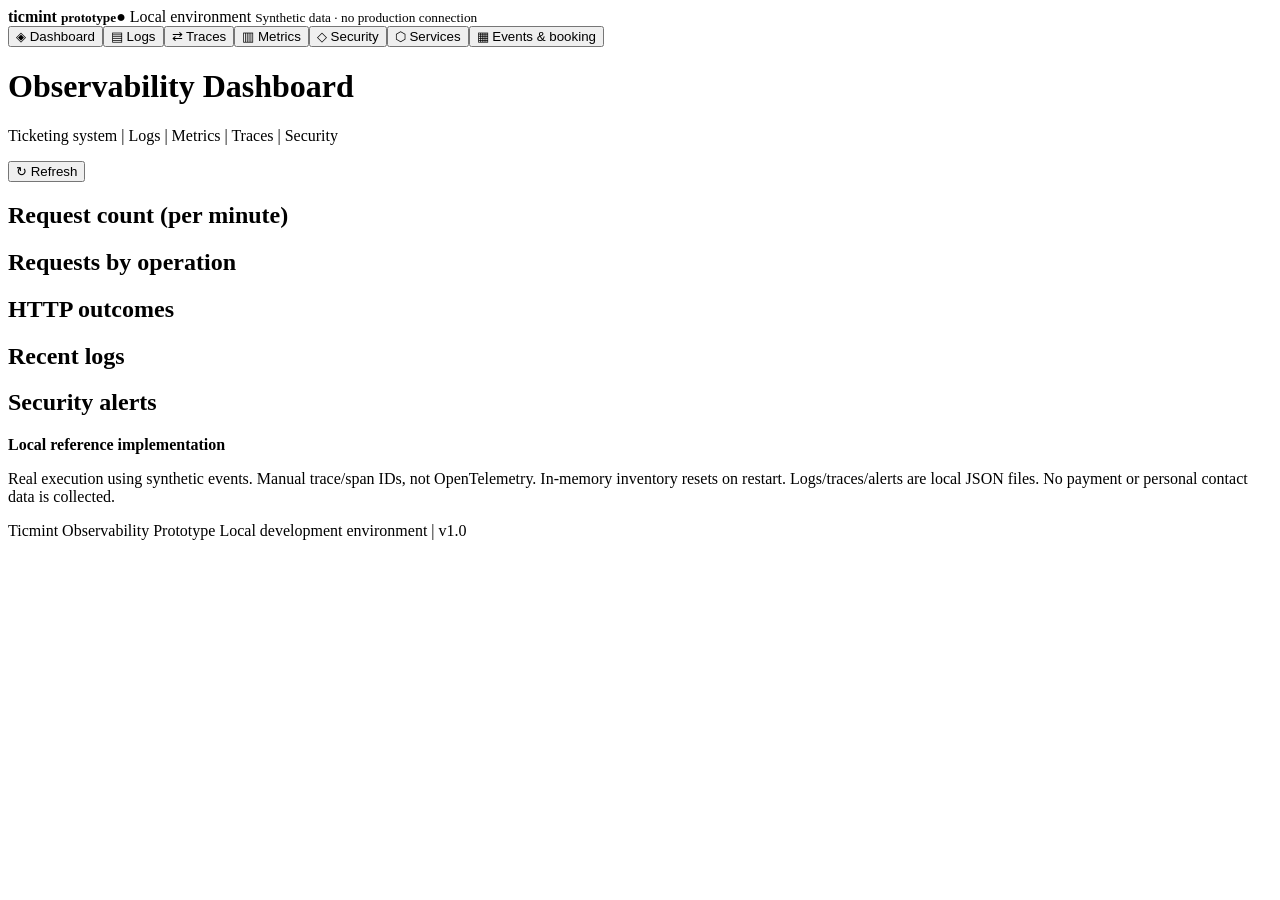
==== templates/index.html @ 6c12b297 "Add templates/index.html" ====
<!doctype html><html lang="en"><head><meta charset="utf-8"><meta name="viewport" content="width=device-width,initial-scale=1"><title>Ticmint secure ticketing observability</title><link rel="stylesheet" href="/static/style.css"><script src="/static/app.js" defer></script></head><body><header><strong class="brand">ticmint <small>prototype</small></strong><span class="environment">● Local environment <small>Synthetic data · no production connection</small></span></header><div class="shell"><nav id="nav"><button data-view="dashboard" class="active">◈ Dashboard</button><button data-view="logs">▤ Logs</button><button data-view="traces">⇄ Traces</button><button data-view="metrics">▥ Metrics</button><button data-view="security">◇ Security</button><button data-view="services">⬡ Services</button><button data-view="events">▦ Events & booking</button></nav><main><div class="heading"><div><h1 id="title">Observability Dashboard</h1><p id="subtitle">Ticketing system | Logs | Metrics | Traces | Security</p></div><button id="refresh">↻ Refresh</button></div><div id="dashboard" class="view"><div class="metrics" id="metrics"></div><div class="charts"><section><h2>Request count (per minute)</h2><div id="request-chart"></div></section><section><h2>Requests by operation</h2><div id="service-chart"></div></section><section><h2>HTTP outcomes</h2><div id="status-chart"></div></section></div><div class="columns"><section><h2>Recent logs</h2><div id="recent-logs"></div></section><section><h2>Security alerts</h2><div id="alerts"></div></section></div></div><div id="logs" class="view" hidden><section><h2>Application logs</h2><label for="log-filter">Search messages, level or trace ID</label><input id="log-filter" placeholder="Search logs"><pre id="all-logs"></pre></section></div><div id="traces" class="view" hidden><section><h2>Trace Explorer</h2><label for="trace-filter">Search trace ID or operation</label><input id="trace-filter" placeholder="Search traces"><div id="trace-list"></div><div id="details"></div></section></div><div id="security" class="view" hidden><section><h2>Security Alerts</h2><div id="security-alerts"></div><p class="muted">Detection: 3 booking failures from the same pseudonymous user/source pair within 60 seconds. Not proof of an attack. One alert per source per minute.</p><h2>Incident investigation</h2><ol><li>Open the alert's trace.</li><li>Inspect the failed span and correlated logs.</li><li>Check the source pattern and whether failures are legitimate.</li><li>Record findings; use human review before blocking anything.</li></ol></section></div><div id="services" class="view" hidden><section><h2>Logical components</h2><p>Ticketing service: request lifecycle and booking confirmation.<br>Inventory service: seat lookup and atomic reservation.<br>Security monitor: repeated-failure detection.</p><p>These are logical components within one Python process, not distributed microservices. No payment module, auth service or cloud exporter is connected.</p></section></div><div id="events" class="view" hidden><div class="columns"><section><h2>Customer booking</h2><label for="event">Choose an event</label><select id="event"></select><h3>Available seats</h3><div id="seats" class="seats"></div><p id="selected">Choose a seat to continue.</p><button id="book" disabled>Confirm booking</button><p id="result" role="status"></p></section><section><h2>Security demonstration</h2><p>Send 3 real requests for an invalid synthetic event. This records booking failures and triggers the security rule.</p><button id="simulate">Send 3 invalid bookings</button><p>No traffic is sent outside this local application.</p></section></div></div><section class="scope"><strong>Local reference implementation</strong><p>Real execution using synthetic events. Manual trace/span IDs, not OpenTelemetry. In-memory inventory resets on restart. Logs/traces/alerts are local JSON files. No payment or personal contact data is collected.</p></section><footer>Ticmint Observability Prototype <span>Local development environment | v1.0</span></footer></main></div></body></html>
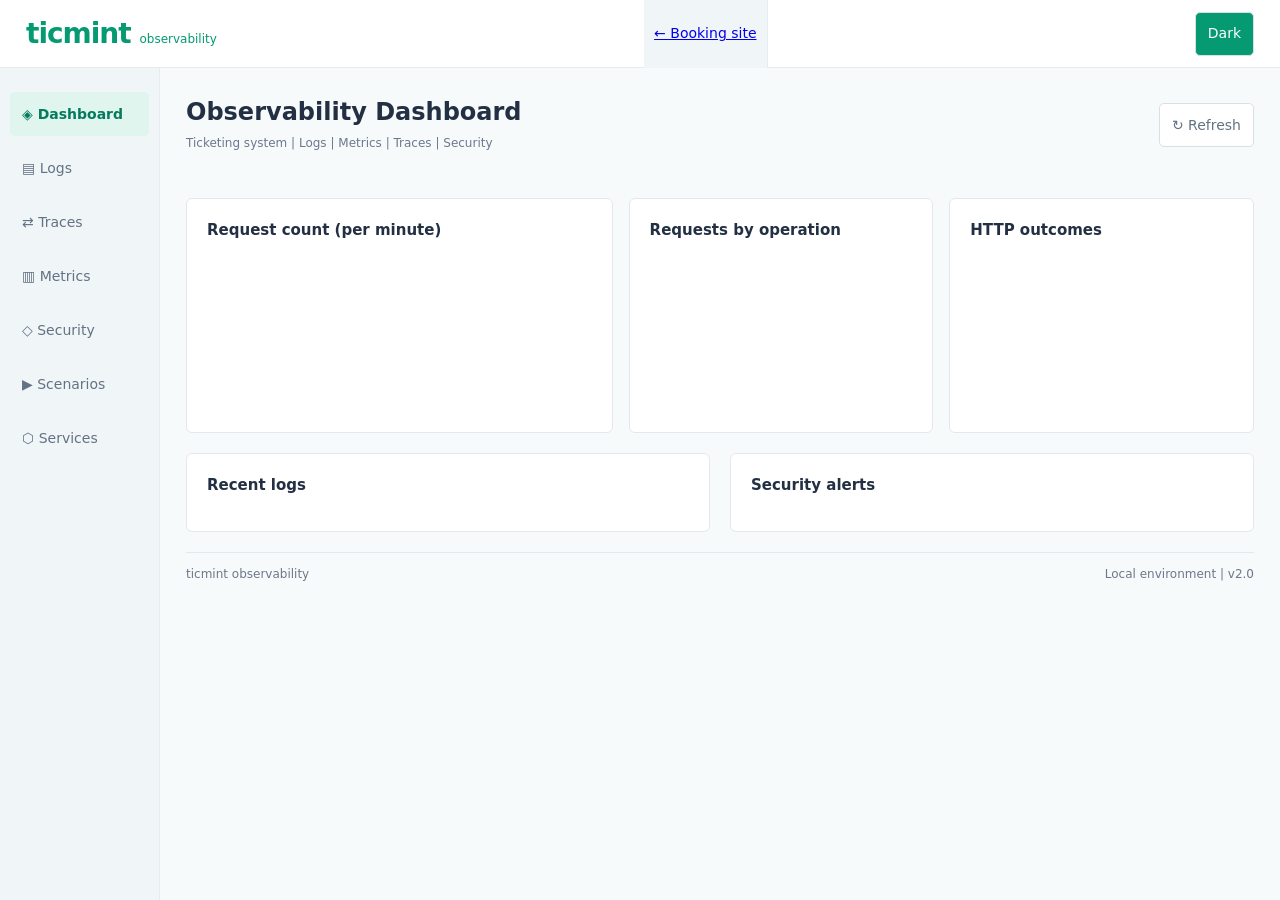
==== commit 7468c3b1: "v2: dashboard header, scenarios view, theme toggle" ====
--- a/templates/index.html
+++ b/templates/index.html
@@ -1 +1,9 @@
-<!doctype html><html lang="en"><head><meta charset="utf-8"><meta name="viewport" content="width=device-width,initial-scale=1"><title>Ticmint secure ticketing observability</title><link rel="stylesheet" href="/static/style.css"><script src="/static/app.js" defer></script></head><body><header><strong class="brand">ticmint <small>prototype</small></strong><span class="environment">● Local environment <small>Synthetic data · no production connection</small></span></header><div class="shell"><nav id="nav"><button data-view="dashboard" class="active">◈ Dashboard</button><button data-view="logs">▤ Logs</button><button data-view="traces">⇄ Traces</button><button data-view="metrics">▥ Metrics</button><button data-view="security">◇ Security</button><button data-view="services">⬡ Services</button><button data-view="events">▦ Events & booking</button></nav><main><div class="heading"><div><h1 id="title">Observability Dashboard</h1><p id="subtitle">Ticketing system | Logs | Metrics | Traces | Security</p></div><button id="refresh">↻ Refresh</button></div><div id="dashboard" class="view"><div class="metrics" id="metrics"></div><div class="charts"><section><h2>Request count (per minute)</h2><div id="request-chart"></div></section><section><h2>Requests by operation</h2><div id="service-chart"></div></section><section><h2>HTTP outcomes</h2><div id="status-chart"></div></section></div><div class="columns"><section><h2>Recent logs</h2><div id="recent-logs"></div></section><section><h2>Security alerts</h2><div id="alerts"></div></section></div></div><div id="logs" class="view" hidden><section><h2>Application logs</h2><label for="log-filter">Search messages, level or trace ID</label><input id="log-filter" placeholder="Search logs"><pre id="all-logs"></pre></section></div><div id="traces" class="view" hidden><section><h2>Trace Explorer</h2><label for="trace-filter">Search trace ID or operation</label><input id="trace-filter" placeholder="Search traces"><div id="trace-list"></div><div id="details"></div></section></div><div id="security" class="view" hidden><section><h2>Security Alerts</h2><div id="security-alerts"></div><p class="muted">Detection: 3 booking failures from the same pseudonymous user/source pair within 60 seconds. Not proof of an attack. One alert per source per minute.</p><h2>Incident investigation</h2><ol><li>Open the alert's trace.</li><li>Inspect the failed span and correlated logs.</li><li>Check the source pattern and whether failures are legitimate.</li><li>Record findings; use human review before blocking anything.</li></ol></section></div><div id="services" class="view" hidden><section><h2>Logical components</h2><p>Ticketing service: request lifecycle and booking confirmation.<br>Inventory service: seat lookup and atomic reservation.<br>Security monitor: repeated-failure detection.</p><p>These are logical components within one Python process, not distributed microservices. No payment module, auth service or cloud exporter is connected.</p></section></div><div id="events" class="view" hidden><div class="columns"><section><h2>Customer booking</h2><label for="event">Choose an event</label><select id="event"></select><h3>Available seats</h3><div id="seats" class="seats"></div><p id="selected">Choose a seat to continue.</p><button id="book" disabled>Confirm booking</button><p id="result" role="status"></p></section><section><h2>Security demonstration</h2><p>Send 3 real requests for an invalid synthetic event. This records booking failures and triggers the security rule.</p><button id="simulate">Send 3 invalid bookings</button><p>No traffic is sent outside this local application.</p></section></div></div><section class="scope"><strong>Local reference implementation</strong><p>Real execution using synthetic events. Manual trace/span IDs, not OpenTelemetry. In-memory inventory resets on restart. Logs/traces/alerts are local JSON files. No payment or personal contact data is collected.</p></section><footer>Ticmint Observability Prototype <span>Local development environment | v1.0</span></footer></main></div></body></html>
+<!doctype html><html lang="en" data-theme="light"><head><meta charset="utf-8"><meta name="viewport" content="width=device-width,initial-scale=1"><title>ticmint observability</title><link rel="stylesheet" href="/static/style.css"><script src="/static/theme.js" defer></script><script src="/static/app.js" defer></script></head><body>
+<header class="site-header"><strong class="brand">ticmint <small>observability</small></strong><nav class="site-nav"><a href="/">&larr; Booking site</a></nav><button id="theme-toggle" class="theme-toggle" type="button">Dark</button></header>
+<div class="shell"><nav id="nav"><button data-view="dashboard" class="active">◈ Dashboard</button><button data-view="logs">▤ Logs</button><button data-view="traces">⇄ Traces</button><button data-view="metrics">▥ Metrics</button><button data-view="security">◇ Security</button><button data-view="scenarios">▶ Scenarios</button><button data-view="services">⬡ Services</button></nav><main><div class="heading"><div><h1 id="title">Observability Dashboard</h1><p id="subtitle">Ticketing system | Logs | Metrics | Traces | Security</p></div><button id="refresh">↻ Refresh</button></div><div id="dashboard" class="view"><div class="metrics" id="metrics"></div><div class="charts"><section><h2>Request count (per minute)</h2><div id="request-chart"></div></section><section><h2>Requests by operation</h2><div id="service-chart"></div></section><section><h2>HTTP outcomes</h2><div id="status-chart"></div></section></div><div class="columns"><section><h2>Recent logs</h2><div id="recent-logs"></div></section><section><h2>Security alerts</h2><div id="alerts"></div></section></div></div><div id="logs" class="view" hidden><section><h2>Application logs</h2><label for="log-filter">Search messages, level or trace ID</label><input id="log-filter" placeholder="Search logs"><pre id="all-logs"></pre></section></div><div id="traces" class="view" hidden><section><h2>Trace Explorer</h2><label for="trace-filter">Search trace ID or operation</label><input id="trace-filter" placeholder="Search traces"><div id="trace-list"></div><div id="details"></div></section></div><div id="security" class="view" hidden><section><h2>Security Alerts</h2><div id="security-alerts"></div><p class="muted">Detection rules: 3 booking failures from the same pseudonymous source within 60 seconds (HIGH); 8 or more booking attempts within 10 seconds from one source (MEDIUM, bot-like burst). Neither is proof of an attack. Alerts deduplicate per source per minute.</p><h2>Active HTTP protections</h2><div id="protections"></div><h2>Incident investigation</h2><ol><li>Open the alert's trace.</li><li>Inspect the failed span and correlated logs.</li><li>Check the source pattern and whether failures are legitimate.</li><li>Record findings; use human review before blocking anything.</li></ol></section></div><div id="scenarios" class="view" hidden><section><h2>Traffic and attack scenarios</h2><p class="muted">Every button sends real HTTP requests to this local server. The booking site and this dashboard share the same backend, so every run appears live in the charts, logs, traces and alerts.</p><div class="scenario-grid">
+<div class="scenario"><h3>Customer browsing</h3><p>Loads events and two seat maps, like a visitor comparing shows.</p><button data-scenario="browse" type="button">Run</button></div>
+<div class="scenario"><h3>Booking rush</h3><p>Eight buyers race for the same seat at once. Exactly one wins; the rest get SEAT_UNAVAILABLE. A rush can also trip the failure alert - that is expected.</p><button data-scenario="rush" type="button">Run</button></div>
+<div class="scenario"><h3>Repeated booking failures</h3><p>Three bookings for an event that does not exist, raising the HIGH repeated-failure alert.</p><button data-scenario="failures" type="button">Run</button></div>
+<div class="scenario"><h3>Bot burst</h3><p>Twelve rapid-fire booking attempts in one burst, raising the MEDIUM request-burst rule used to flag scalper-style automation.</p><button data-scenario="burst" type="button">Run</button></div>
+<div class="scenario"><h3>Malformed input</h3><p>Broken JSON payloads a fuzzer or script might send. The server rejects each with INVALID_INPUT before any booking logic runs.</p><button data-scenario="malformed" type="button">Run</button></div>
+</div><p id="scenario-result" role="status"></p></section></div><div id="services" class="view" hidden><section><h2>Logical components</h2><p>Booking site: customer-facing event and seat booking pages.<br>Ticketing service: request lifecycle and booking confirmation.<br>Inventory service: seat lookup and atomic reservation.<br>Security monitor: repeated-failure and request-burst detection.<br>Observability dashboard: this page, fed live by the same backend.</p><p>These are logical components within one Python process, not distributed microservices. No payment module, auth service or cloud exporter is connected.</p></section></div><footer class="dash-footer">ticmint observability <span>Local environment | v2.0</span></footer></main></div></body></html>
--- a/static/style.css
+++ b/static/style.css
@@ -0,0 +1 @@
+:root{color-scheme:light;--ink:#233044;--teal:#059a71;--red:#d73b47}*{box-sizing:border-box}body{margin:0;background:#f7fafb;color:var(--ink);font:14px/1.5 system-ui,sans-serif}header{height:68px;background:white;border-bottom:1px solid #e5ecef;display:flex;justify-content:space-between;align-items:center;padding:0 26px}.brand{color:var(--teal);font-size:28px;letter-spacing:-1px}.brand small{font-size:12px;letter-spacing:0;font-weight:400}.environment{color:var(--teal);font-size:12px;text-align:right}.environment small{display:block;color:#6d7889}.shell{display:grid;grid-template-columns:160px 1fr;max-width:1500px;margin:auto;min-height:calc(100vh - 68px)}nav{padding:24px 10px;background:#f0f6f7;border-right:1px solid #e5ecef}nav button{display:block;width:100%;text-align:left;background:transparent;color:#647285;border:0;margin-bottom:10px}nav button.active{background:#dff5ed;color:#057a5d;font-weight:700}main{padding:26px;min-width:0}.heading{display:flex;justify-content:space-between;align-items:center;gap:14px;margin-bottom:22px}h1{font-size:24px;margin:0}h2{font-size:15px;margin:0 0 14px}h3{font-size:14px}p{margin:8px 0 14px}#subtitle{color:#6b788d;font-size:12px;margin:4px 0}.metrics{display:grid;grid-template-columns:repeat(4,1fr);gap:14px;margin-bottom:20px}.metric{background:#edfaf4;border:1px solid #ddefe6;border-radius:6px;padding:18px}.metric strong{font-size:28px;display:block;color:#177b62}.metric.bad{background:#fff1f2;border-color:#f8dce0}.metric.bad strong{color:var(--red)}section{background:white;padding:20px;border:1px solid #e2e9ec;border-radius:6px;margin-bottom:20px}.columns{display:grid;grid-template-columns:1fr 1fr;gap:20px}.charts{display:grid;grid-template-columns:1.4fr 1fr 1fr;gap:16px}.charts section{min-height:235px}button,select,input{font:inherit;min-height:44px;border-radius:5px;border:1px solid #d7e1e5;padding:8px 12px}button{cursor:pointer;background:var(--teal);color:white}button:disabled{opacity:.45;cursor:default}#refresh{background:white;color:#647285}select,input{width:100%;background:white;color:var(--ink)}label{display:block;margin-bottom:8px}.seats{display:grid;grid-template-columns:repeat(6,1fr);gap:8px}.seat{padding:8px;background:#edfaf4;color:#087457;font-weight:600}.seat.chosen{background:var(--teal);color:white}.seat:disabled{background:#eee;color:#666}.muted,footer,.scope{color:#6d7889;font-size:12px}.error{color:var(--red)}.alert{border-left:3px solid var(--red);padding:12px;background:#fff4f4;margin:10px 0}.trace{display:flex;width:100%;justify-content:space-between;text-align:left;background:#f7fafb;color:var(--ink);margin:8px 0;gap:12px;flex-wrap:wrap}.trace.error{color:var(--red)}code{overflow-wrap:anywhere;font-size:12px}pre{white-space:pre-wrap;overflow-wrap:anywhere;background:#f7fafb;padding:14px;font-size:12px}.span{border-left:3px solid var(--teal);padding:10px;margin:8px 0}.span .bar{height:10px;background:#66cfa4;min-width:3px;margin:8px 0}footer{display:flex;justify-content:space-between;border-top:1px solid #e2e9ec;padding:12px 0}.log-row{display:grid;grid-template-columns:62px 48px 1fr;gap:8px;font-size:11px;border-bottom:1px solid #edf0f3;padding:9px 0}.badge{background:#ddf5e9;color:#087457;padding:2px 5px;border-radius:3px}.badge.warn{background:#fff0cf;color:#a76c00}.bar-row{margin:14px 0;font-size:11px}.bar-track{background:#eef4f5;height:19px;margin:5px 0}.bar-fill{background:#33bc8d;height:19px;min-width:1px}.donut{width:115px;height:115px;border-radius:50%;margin:15px auto;display:grid;place-items:center}.donut div{background:white;border-radius:50%;width:78px;height:78px;display:grid;place-items:center;font-weight:700}svg{width:100%;height:160px}.chart-note{font-size:11px;color:#6d7889}[hidden]{display:none!important}@media(max-width:850px){.charts{grid-template-columns:1fr}.columns{grid-template-columns:1fr;gap:0}.shell{grid-template-columns:125px 1fr}main{padding:16px}.metrics{grid-template-columns:1fr 1fr}}@media(max-width:560px){header{padding:12px;height:auto;gap:12px}.brand{font-size:22px}.environment small{max-width:140px}.shell{display:block}nav{display:flex;flex-wrap:wrap;padding:8px;gap:5px;border-right:0;border-bottom:1px solid #e5ecef}nav button{width:auto;font-size:12px;margin:0;padding:6px 9px}.heading{align-items:flex-start}h1{font-size:21px}.metric{padding:12px}.metric strong{font-size:23px}.seats{grid-template-columns:repeat(4,1fr)}section{padding:16px}footer{display:block}footer span{display:block}}
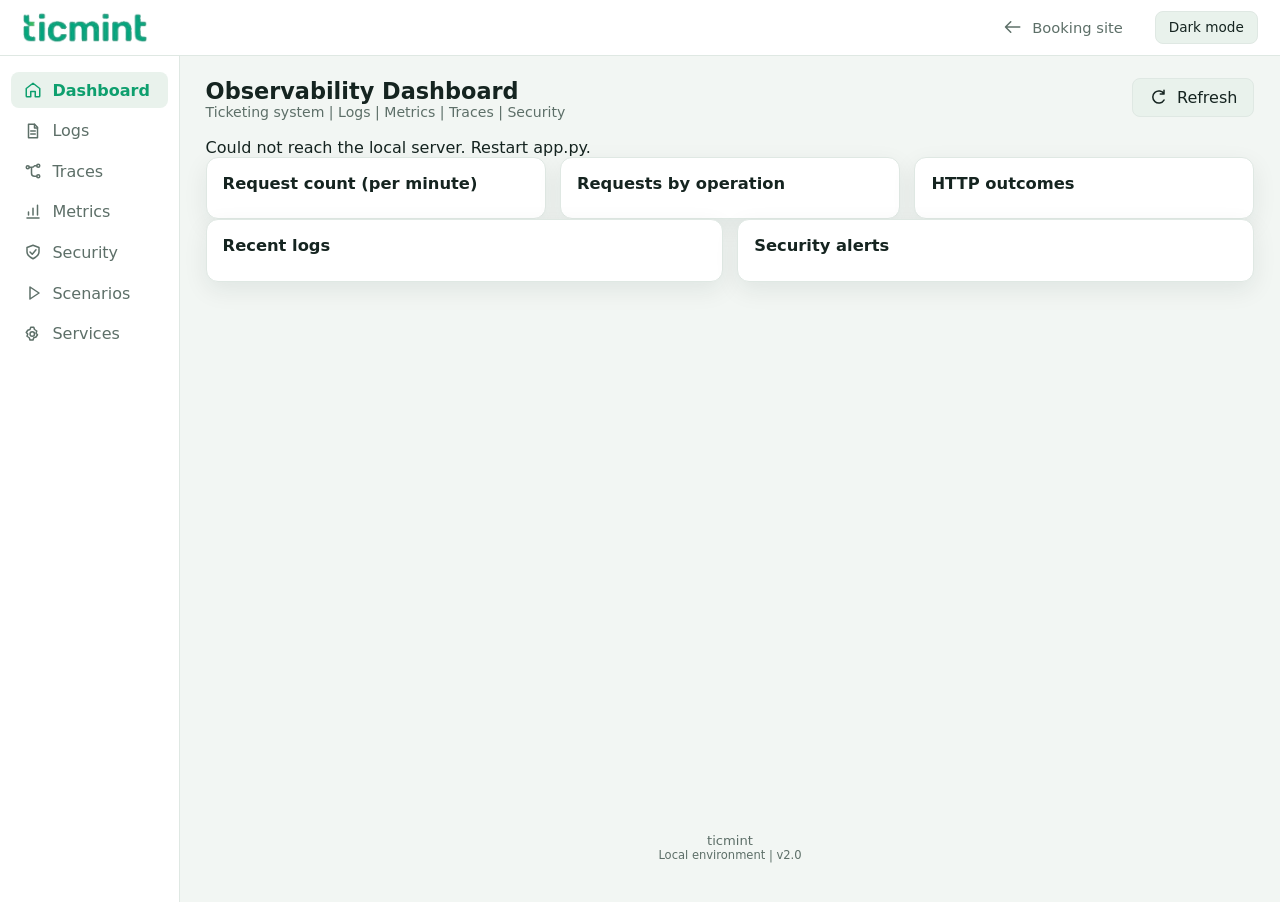
==== commit f4bba282: "Use supplied Ticmint logo and report-style SVG UI icons" ====
--- a/templates/index.html
+++ b/templates/index.html
@@ -1,9 +1,9 @@
-<!doctype html><html lang="en" data-theme="light"><head><meta charset="utf-8"><meta name="viewport" content="width=device-width,initial-scale=1"><title>ticmint observability</title><link rel="stylesheet" href="/static/style.css"><script src="/static/theme.js" defer></script><script src="/static/app.js" defer></script></head><body>
-<header class="site-header"><strong class="brand">ticmint <small>observability</small></strong><nav class="site-nav"><a href="/">&larr; Booking site</a></nav><button id="theme-toggle" class="theme-toggle" type="button">Dark</button></header>
-<div class="shell"><nav id="nav"><button data-view="dashboard" class="active">◈ Dashboard</button><button data-view="logs">▤ Logs</button><button data-view="traces">⇄ Traces</button><button data-view="metrics">▥ Metrics</button><button data-view="security">◇ Security</button><button data-view="scenarios">▶ Scenarios</button><button data-view="services">⬡ Services</button></nav><main><div class="heading"><div><h1 id="title">Observability Dashboard</h1><p id="subtitle">Ticketing system | Logs | Metrics | Traces | Security</p></div><button id="refresh">↻ Refresh</button></div><div id="dashboard" class="view"><div class="metrics" id="metrics"></div><div class="charts"><section><h2>Request count (per minute)</h2><div id="request-chart"></div></section><section><h2>Requests by operation</h2><div id="service-chart"></div></section><section><h2>HTTP outcomes</h2><div id="status-chart"></div></section></div><div class="columns"><section><h2>Recent logs</h2><div id="recent-logs"></div></section><section><h2>Security alerts</h2><div id="alerts"></div></section></div></div><div id="logs" class="view" hidden><section><h2>Application logs</h2><label for="log-filter">Search messages, level or trace ID</label><input id="log-filter" placeholder="Search logs"><pre id="all-logs"></pre></section></div><div id="traces" class="view" hidden><section><h2>Trace Explorer</h2><label for="trace-filter">Search trace ID or operation</label><input id="trace-filter" placeholder="Search traces"><div id="trace-list"></div><div id="details"></div></section></div><div id="security" class="view" hidden><section><h2>Security Alerts</h2><div id="security-alerts"></div><p class="muted">Detection rules: 3 booking failures from the same pseudonymous source within 60 seconds (HIGH); 8 or more booking attempts within 10 seconds from one source (MEDIUM, bot-like burst). Neither is proof of an attack. Alerts deduplicate per source per minute.</p><h2>Active HTTP protections</h2><div id="protections"></div><h2>Incident investigation</h2><ol><li>Open the alert's trace.</li><li>Inspect the failed span and correlated logs.</li><li>Check the source pattern and whether failures are legitimate.</li><li>Record findings; use human review before blocking anything.</li></ol></section></div><div id="scenarios" class="view" hidden><section><h2>Traffic and attack scenarios</h2><p class="muted">Every button sends real HTTP requests to this local server. The booking site and this dashboard share the same backend, so every run appears live in the charts, logs, traces and alerts.</p><div class="scenario-grid">
+<!doctype html><html lang="en" data-theme="light"><head><meta charset="utf-8"><meta name="viewport" content="width=device-width,initial-scale=1"><title>ticmint - dashboard</title><link rel="stylesheet" href="/static/style.css"><script src="/static/theme.js" defer></script><script src="/static/app.js" defer></script></head><body>
+<header class="site-header"><a class="brand" href="/" aria-label="Ticmint home"><img src="/static/ticmint-logo.png" alt="ticmint" width="281" height="69"></a><nav class="site-nav"><a href="/"><span class="icon icon-back" aria-hidden="true"></span>Booking site</a></nav><button id="theme-toggle" class="theme-toggle" type="button">Dark</button></header>
+<div class="shell"><nav id="nav"><button data-view="dashboard" class="active"><span class="icon icon-home" aria-hidden="true"></span><span>Dashboard</span></button><button data-view="logs"><span class="icon icon-logs" aria-hidden="true"></span><span>Logs</span></button><button data-view="traces"><span class="icon icon-traces" aria-hidden="true"></span><span>Traces</span></button><button data-view="metrics"><span class="icon icon-metrics" aria-hidden="true"></span><span>Metrics</span></button><button data-view="security"><span class="icon icon-security" aria-hidden="true"></span><span>Security</span></button><button data-view="scenarios"><span class="icon icon-scenarios" aria-hidden="true"></span><span>Scenarios</span></button><button data-view="services"><span class="icon icon-services" aria-hidden="true"></span><span>Services</span></button></nav><main><div class="heading"><div><h1 id="title">Observability Dashboard</h1><p id="subtitle">Ticketing system | Logs | Metrics | Traces | Security</p></div><button id="refresh"><span class="icon icon-refresh" aria-hidden="true"></span>Refresh</button></div><div id="dashboard" class="view"><div class="metrics" id="metrics"></div><div class="charts"><section><h2>Request count (per minute)</h2><div id="request-chart"></div></section><section><h2>Requests by operation</h2><div id="service-chart"></div></section><section><h2>HTTP outcomes</h2><div id="status-chart"></div></section></div><div class="columns"><section><h2>Recent logs</h2><div id="recent-logs"></div></section><section><h2>Security alerts</h2><div id="alerts"></div></section></div></div><div id="logs" class="view" hidden><section><h2>Application logs</h2><label for="log-filter">Search messages, level or trace ID</label><input id="log-filter" placeholder="Search logs"><pre id="all-logs"></pre></section></div><div id="traces" class="view" hidden><section><h2>Trace Explorer</h2><label for="trace-filter">Search trace ID or operation</label><input id="trace-filter" placeholder="Search traces"><div id="trace-list"></div><div id="details"></div></section></div><div id="security" class="view" hidden><section><h2>Security Alerts</h2><div id="security-alerts"></div><p class="muted">Detection rules: 3 booking failures from the same pseudonymous source within 60 seconds (HIGH); 8 or more booking attempts within 10 seconds from one source (MEDIUM, bot-like burst). Neither is proof of an attack. Alerts deduplicate per source per minute.</p><h2>Active HTTP protections</h2><div id="protections"></div><h2>Incident investigation</h2><ol><li>Open the alert's trace.</li><li>Inspect the failed span and correlated logs.</li><li>Check the source pattern and whether failures are legitimate.</li><li>Record findings; use human review before blocking anything.</li></ol></section></div><div id="scenarios" class="view" hidden><section><h2>Traffic and attack scenarios</h2><p class="muted">Every button sends real HTTP requests to this local server. The booking site and this dashboard share the same backend, so every run appears live in the charts, logs, traces and alerts.</p><div class="scenario-grid">
 <div class="scenario"><h3>Customer browsing</h3><p>Loads events and two seat maps, like a visitor comparing shows.</p><button data-scenario="browse" type="button">Run</button></div>
 <div class="scenario"><h3>Booking rush</h3><p>Eight buyers race for the same seat at once. Exactly one wins; the rest get SEAT_UNAVAILABLE. A rush can also trip the failure alert - that is expected.</p><button data-scenario="rush" type="button">Run</button></div>
 <div class="scenario"><h3>Repeated booking failures</h3><p>Three bookings for an event that does not exist, raising the HIGH repeated-failure alert.</p><button data-scenario="failures" type="button">Run</button></div>
 <div class="scenario"><h3>Bot burst</h3><p>Twelve rapid-fire booking attempts in one burst, raising the MEDIUM request-burst rule used to flag scalper-style automation.</p><button data-scenario="burst" type="button">Run</button></div>
 <div class="scenario"><h3>Malformed input</h3><p>Broken JSON payloads a fuzzer or script might send. The server rejects each with INVALID_INPUT before any booking logic runs.</p><button data-scenario="malformed" type="button">Run</button></div>
-</div><p id="scenario-result" role="status"></p></section></div><div id="services" class="view" hidden><section><h2>Logical components</h2><p>Booking site: customer-facing event and seat booking pages.<br>Ticketing service: request lifecycle and booking confirmation.<br>Inventory service: seat lookup and atomic reservation.<br>Security monitor: repeated-failure and request-burst detection.<br>Observability dashboard: this page, fed live by the same backend.</p><p>These are logical components within one Python process, not distributed microservices. No payment module, auth service or cloud exporter is connected.</p></section></div><footer class="dash-footer">ticmint observability <span>Local environment | v2.0</span></footer></main></div></body></html>
+</div><p id="scenario-result" role="status"></p></section></div><div id="services" class="view" hidden><section><h2>Logical components</h2><p>Booking site: customer-facing event and seat booking pages.<br>Ticketing service: request lifecycle and booking confirmation.<br>Inventory service: seat lookup and atomic reservation.<br>Security monitor: repeated-failure and request-burst detection.<br>Observability dashboard: this page, fed live by the same backend.</p><p>These are logical components within one Python process, not distributed microservices. No payment module, auth service or cloud exporter is connected.</p></section></div><footer class="dash-footer">ticmint <span>Local environment | v2.0</span></footer></main></div></body></html>
--- a/static/style.css
+++ b/static/style.css
@@ -1 +1,135 @@
-:root{color-scheme:light;--ink:#233044;--teal:#059a71;--red:#d73b47}*{box-sizing:border-box}body{margin:0;background:#f7fafb;color:var(--ink);font:14px/1.5 system-ui,sans-serif}header{height:68px;background:white;border-bottom:1px solid #e5ecef;display:flex;justify-content:space-between;align-items:center;padding:0 26px}.brand{color:var(--teal);font-size:28px;letter-spacing:-1px}.brand small{font-size:12px;letter-spacing:0;font-weight:400}.environment{color:var(--teal);font-size:12px;text-align:right}.environment small{display:block;color:#6d7889}.shell{display:grid;grid-template-columns:160px 1fr;max-width:1500px;margin:auto;min-height:calc(100vh - 68px)}nav{padding:24px 10px;background:#f0f6f7;border-right:1px solid #e5ecef}nav button{display:block;width:100%;text-align:left;background:transparent;color:#647285;border:0;margin-bottom:10px}nav button.active{background:#dff5ed;color:#057a5d;font-weight:700}main{padding:26px;min-width:0}.heading{display:flex;justify-content:space-between;align-items:center;gap:14px;margin-bottom:22px}h1{font-size:24px;margin:0}h2{font-size:15px;margin:0 0 14px}h3{font-size:14px}p{margin:8px 0 14px}#subtitle{color:#6b788d;font-size:12px;margin:4px 0}.metrics{display:grid;grid-template-columns:repeat(4,1fr);gap:14px;margin-bottom:20px}.metric{background:#edfaf4;border:1px solid #ddefe6;border-radius:6px;padding:18px}.metric strong{font-size:28px;display:block;color:#177b62}.metric.bad{background:#fff1f2;border-color:#f8dce0}.metric.bad strong{color:var(--red)}section{background:white;padding:20px;border:1px solid #e2e9ec;border-radius:6px;margin-bottom:20px}.columns{display:grid;grid-template-columns:1fr 1fr;gap:20px}.charts{display:grid;grid-template-columns:1.4fr 1fr 1fr;gap:16px}.charts section{min-height:235px}button,select,input{font:inherit;min-height:44px;border-radius:5px;border:1px solid #d7e1e5;padding:8px 12px}button{cursor:pointer;background:var(--teal);color:white}button:disabled{opacity:.45;cursor:default}#refresh{background:white;color:#647285}select,input{width:100%;background:white;color:var(--ink)}label{display:block;margin-bottom:8px}.seats{display:grid;grid-template-columns:repeat(6,1fr);gap:8px}.seat{padding:8px;background:#edfaf4;color:#087457;font-weight:600}.seat.chosen{background:var(--teal);color:white}.seat:disabled{background:#eee;color:#666}.muted,footer,.scope{color:#6d7889;font-size:12px}.error{color:var(--red)}.alert{border-left:3px solid var(--red);padding:12px;background:#fff4f4;margin:10px 0}.trace{display:flex;width:100%;justify-content:space-between;text-align:left;background:#f7fafb;color:var(--ink);margin:8px 0;gap:12px;flex-wrap:wrap}.trace.error{color:var(--red)}code{overflow-wrap:anywhere;font-size:12px}pre{white-space:pre-wrap;overflow-wrap:anywhere;background:#f7fafb;padding:14px;font-size:12px}.span{border-left:3px solid var(--teal);padding:10px;margin:8px 0}.span .bar{height:10px;background:#66cfa4;min-width:3px;margin:8px 0}footer{display:flex;justify-content:space-between;border-top:1px solid #e2e9ec;padding:12px 0}.log-row{display:grid;grid-template-columns:62px 48px 1fr;gap:8px;font-size:11px;border-bottom:1px solid #edf0f3;padding:9px 0}.badge{background:#ddf5e9;color:#087457;padding:2px 5px;border-radius:3px}.badge.warn{background:#fff0cf;color:#a76c00}.bar-row{margin:14px 0;font-size:11px}.bar-track{background:#eef4f5;height:19px;margin:5px 0}.bar-fill{background:#33bc8d;height:19px;min-width:1px}.donut{width:115px;height:115px;border-radius:50%;margin:15px auto;display:grid;place-items:center}.donut div{background:white;border-radius:50%;width:78px;height:78px;display:grid;place-items:center;font-weight:700}svg{width:100%;height:160px}.chart-note{font-size:11px;color:#6d7889}[hidden]{display:none!important}@media(max-width:850px){.charts{grid-template-columns:1fr}.columns{grid-template-columns:1fr;gap:0}.shell{grid-template-columns:125px 1fr}main{padding:16px}.metrics{grid-template-columns:1fr 1fr}}@media(max-width:560px){header{padding:12px;height:auto;gap:12px}.brand{font-size:22px}.environment small{max-width:140px}.shell{display:block}nav{display:flex;flex-wrap:wrap;padding:8px;gap:5px;border-right:0;border-bottom:1px solid #e5ecef}nav button{width:auto;font-size:12px;margin:0;padding:6px 9px}.heading{align-items:flex-start}h1{font-size:21px}.metric{padding:12px}.metric strong{font-size:23px}.seats{grid-template-columns:repeat(4,1fr)}section{padding:16px}footer{display:block}footer span{display:block}}
+*{box-sizing:border-box;margin:0}
+:root{--bg:#f2f6f3;--panel:#ffffff;--panel-2:#e9f2ec;--text:#152420;--muted:#5d6f68;--accent:#0e9f6e;--accent-2:#33bc8d;--danger:#ef6572;--warn:#c98a04;--border:#dfe8e3;--shadow:0 8px 24px rgba(16,42,33,.08);--code:#eef3f0}
+[data-theme="dark"]{--bg:#0d1411;--panel:#16211c;--panel-2:#1c2a23;--text:#e6efe9;--muted:#93a89e;--accent:#2fbf8f;--accent-2:#2fbf8f;--danger:#f1707d;--warn:#e0a832;--border:#28372f;--shadow:0 8px 24px rgba(0,0,0,.45);--code:#101a15}
+body{font-family:"Segoe UI",system-ui,-apple-system,sans-serif;background:var(--bg);color:var(--text);min-height:100vh}
+a{color:var(--accent)}
+button{font:inherit;cursor:pointer;border:0;border-radius:8px;background:var(--accent);color:#fff;padding:.55rem 1rem}
+button:disabled{opacity:.5;cursor:not-allowed}
+input,select{font:inherit;padding:.55rem .7rem;border:1px solid var(--border);border-radius:8px;background:var(--panel);color:var(--text)}
+pre{background:var(--code);border:1px solid var(--border);border-radius:8px;padding:.8rem;overflow:auto;font-size:.82rem;line-height:1.45}
+code{background:var(--code);border-radius:5px;padding:.1rem .35rem;font-size:.82em;word-break:break-all}
+.muted{color:var(--muted)}
+h1{font-size:1.4rem}h2{font-size:1.02rem;margin-bottom:.6rem}h3{font-size:.95rem}
+.site-header{position:sticky;top:0;z-index:10;display:flex;align-items:center;gap:1.2rem;padding:.7rem 1.4rem;background:var(--panel);border-bottom:1px solid var(--border)}
+.brand{font-size:1.25rem;font-weight:800;color:var(--accent);text-decoration:none}
+
+.site-nav{display:flex;gap:.2rem;margin-left:auto}
+.site-nav a{color:var(--muted);text-decoration:none;padding:.45rem .8rem;border-radius:8px;font-size:.92rem}
+.site-nav a.active,.site-nav a:hover{color:var(--text);background:var(--panel-2)}
+.theme-toggle{background:var(--panel-2);color:var(--text);border:1px solid var(--border);padding:.45rem .8rem;font-size:.85rem}
+/* booking site */
+.hero{text-align:center;padding:3.2rem 1.2rem 1.6rem;max-width:760px;margin:0 auto}
+.hero h1{font-size:2rem;margin-bottom:.5rem}
+.hero p{color:var(--muted);margin-bottom:1.2rem}
+.hero input{width:100%;max-width:520px;padding:.8rem 1rem;border-radius:999px}
+.chips{display:flex;gap:.5rem;justify-content:center;flex-wrap:wrap;margin-top:1rem}
+.chip{background:var(--panel);color:var(--muted);border:1px solid var(--border);border-radius:999px;padding:.4rem .95rem;font-size:.85rem}
+.chip.active{background:var(--accent);color:#fff;border-color:var(--accent)}
+.event-grid{display:grid;grid-template-columns:repeat(auto-fill,minmax(260px,1fr));gap:1.2rem;max-width:1080px;margin:1.6rem auto;padding:0 1.2rem 2.5rem}
+.card{background:var(--panel);border:1px solid var(--border);border-radius:14px;overflow:hidden;box-shadow:var(--shadow);display:flex;flex-direction:column}
+.card-banner{height:110px;position:relative}
+.card-banner .tag{position:absolute;top:.7rem;left:.7rem;background:rgba(0,0,0,.35);color:#fff;font-size:.72rem;padding:.22rem .6rem;border-radius:999px;letter-spacing:.04em;text-transform:uppercase}
+.card-body{padding:.9rem 1rem 1.1rem;display:flex;flex-direction:column;gap:.35rem;flex:1}
+.card-row{display:flex;align-items:center;justify-content:space-between;margin-top:auto;padding-top:.6rem}
+.link-button{background:none;color:var(--accent);padding:.4rem 0}
+#event-view{max-width:1080px;margin:1.4rem auto;padding:0 1.2rem 2.5rem}
+.event-detail{display:grid;grid-template-columns:1fr 300px;gap:1.6rem;margin-top:.8rem}
+.stage{text-align:center;background:var(--panel-2);border:1px solid var(--border);border-radius:8px;color:var(--muted);letter-spacing:.4em;font-size:.75rem;padding:.45rem;margin:.9rem 0}
+.seat-map{display:flex;flex-direction:column;gap:.45rem;align-items:center}
+.seat-row{display:flex;gap:.35rem;align-items:center}
+.row-label{width:1.1rem;color:var(--muted);font-size:.8rem;text-align:right}
+.seat{width:2.15rem;height:2.15rem;padding:0;font-size:.68rem;background:var(--panel);color:var(--text);border:1px solid var(--border);border-radius:6px 6px 2px 2px}
+.seat:hover:not(:disabled){border-color:var(--accent)}
+.seat.chosen{background:var(--accent);color:#fff;border-color:var(--accent)}
+.seat.sold,.seat:disabled{background:var(--panel-2);color:var(--muted);text-decoration:line-through;cursor:not-allowed}
+.legend{display:flex;gap:1.1rem;justify-content:center;margin-top:1rem;color:var(--muted);font-size:.82rem}
+.legend .box{display:inline-block;width:.85rem;height:.85rem;border:1px solid var(--border);border-radius:3px;background:var(--panel);vertical-align:-2px;margin-right:.3rem}
+.legend .box.chosen{background:var(--accent);border-color:var(--accent)}
+.legend .box.sold{background:var(--panel-2)}
+.order-panel{background:var(--panel);border:1px solid var(--border);border-radius:14px;box-shadow:var(--shadow);padding:1.1rem;height:fit-content;position:sticky;top:4.4rem;display:flex;flex-direction:column;gap:.7rem}
+.ord-total{display:flex;justify-content:space-between;border-top:1px solid var(--border);padding-top:.7rem;font-size:1.05rem}
+#ord-result{display:flex;flex-direction:column;gap:.35rem;font-size:.88rem}
+.ok-text{color:var(--accent)}
+.error-text{color:var(--danger)}
+.fine{font-size:.75rem;color:var(--muted)}
+.site-footer{margin-top:auto;text-align:center;padding:1.6rem 1rem;color:var(--muted);font-size:.85rem;border-top:1px solid var(--border)}
+.site-footer span{display:block;font-size:.75rem;margin-top:.2rem}
+.booking-body{display:flex;flex-direction:column}
+/* dashboard */
+.shell{display:grid;grid-template-columns:180px 1fr;min-height:calc(100vh - 54px)}
+#nav{display:flex;flex-direction:column;gap:.25rem;padding:1rem .7rem;border-right:1px solid var(--border);background:var(--panel)}
+#nav button{background:none;color:var(--muted);text-align:left;padding:.55rem .8rem;border-radius:8px}
+#nav button.active,#nav button:hover{background:var(--panel-2);color:var(--text)}
+main{padding:1.4rem 1.6rem 2.5rem;display:flex;flex-direction:column;gap:1.1rem}
+.heading{display:flex;justify-content:space-between;align-items:flex-start;gap:1rem}
+.heading p{color:var(--muted);font-size:.88rem}
+#refresh{background:var(--panel-2);color:var(--text);border:1px solid var(--border)}
+section{background:var(--panel);border:1px solid var(--border);border-radius:12px;padding:1rem;box-shadow:var(--shadow)}
+.metrics{display:grid;grid-template-columns:repeat(auto-fit,minmax(150px,1fr));gap:.9rem}
+.metric{background:var(--panel);border:1px solid var(--border);border-radius:12px;padding:.9rem 1rem;display:flex;flex-direction:column;gap:.3rem;box-shadow:var(--shadow)}
+.metric span{color:var(--muted);font-size:.8rem}
+.metric strong{font-size:1.5rem;color:var(--accent)}
+.metric.bad strong{color:var(--danger)}
+.charts{display:grid;grid-template-columns:repeat(auto-fit,minmax(260px,1fr));gap:.9rem}
+.columns{display:grid;grid-template-columns:repeat(auto-fit,minmax(300px,1fr));gap:.9rem}
+.log-row{display:flex;gap:.6rem;align-items:baseline;padding:.35rem 0;border-bottom:1px solid var(--border);font-size:.85rem}
+.badge{font-size:.68rem;font-weight:700;color:var(--accent);border:1px solid var(--accent);border-radius:999px;padding:.1rem .45rem}
+.badge.warn{color:var(--warn);border-color:var(--warn)}
+.alert{border:1px solid var(--danger);border-radius:10px;padding:.8rem;margin:.6rem 0;display:flex;flex-direction:column;gap:.4rem}
+.alert strong{color:var(--danger)}
+.alert button{align-self:flex-start;background:var(--panel-2);color:var(--text);border:1px solid var(--border)}
+.trace{display:block;width:100%;text-align:left;background:var(--panel);border:1px solid var(--border);color:var(--text);padding:.55rem .8rem;margin:.3rem 0;display:flex;justify-content:space-between;gap:.8rem}
+.trace.error{border-color:var(--danger)}
+.span{margin:.5rem 0;font-size:.85rem;display:flex;flex-direction:column;gap:.25rem}
+.bar{height:8px;border-radius:4px;background:var(--accent-2);min-width:2px}
+.bar-row{display:flex;align-items:center;gap:.6rem;font-size:.85rem;margin:.35rem 0}
+.bar-track{flex:1;background:var(--panel-2);border-radius:4px;height:12px}
+.bar-fill{height:12px;border-radius:4px;background:var(--accent-2)}
+.donut{width:110px;height:110px;border-radius:50%;display:flex;align-items:center;justify-content:center;margin:.6rem auto}
+.donut div{width:64px;height:64px;border-radius:50%;background:var(--panel);display:flex;align-items:center;justify-content:center;font-weight:700;font-size:1.3rem}
+.chart-note{text-align:center;color:var(--muted);font-size:.78rem;margin-top:.4rem}
+.scenario-grid{display:grid;grid-template-columns:repeat(auto-fit,minmax(240px,1fr));gap:.9rem;margin:.8rem 0}
+.scenario{background:var(--panel-2);border:1px solid var(--border);border-radius:10px;padding:.9rem;display:flex;flex-direction:column;gap:.5rem}
+.scenario p{font-size:.85rem;color:var(--muted);flex:1}
+.scenario button{align-self:flex-start}
+.protection{display:flex;flex-direction:column;gap:.25rem;padding:.5rem 0;border-bottom:1px solid var(--border);font-size:.85rem}
+.dash-footer{margin-top:auto;text-align:center;color:var(--muted);font-size:.82rem;padding-top:1rem}
+.dash-footer span{display:block;font-size:.72rem}
+@media (max-width:760px){
+  .shell{grid-template-columns:1fr}
+  #nav{flex-direction:row;overflow-x:auto;border-right:0;border-bottom:1px solid var(--border)}
+  .event-detail{grid-template-columns:1fr}
+  .order-panel{position:static}
+  .site-nav a{padding:.45rem .5rem}
+}
+
+/* Local report-style icons and supplied Ticmint wordmark */
+.brand{display:inline-flex;align-items:center;flex-shrink:0;line-height:1}
+.brand img{display:block;width:126px;height:auto}
+.icon{display:inline-block;width:18px;height:18px;flex:0 0 18px;background:currentColor;mask-repeat:no-repeat;mask-position:center;mask-size:contain;-webkit-mask-repeat:no-repeat;-webkit-mask-position:center;-webkit-mask-size:contain;vertical-align:middle}
+.icon-home{mask-image:url("/static/icons/home.svg");-webkit-mask-image:url("/static/icons/home.svg")}
+.icon-logs{mask-image:url("/static/icons/logs.svg");-webkit-mask-image:url("/static/icons/logs.svg")}
+.icon-traces{mask-image:url("/static/icons/traces.svg");-webkit-mask-image:url("/static/icons/traces.svg")}
+.icon-metrics{mask-image:url("/static/icons/metrics.svg");-webkit-mask-image:url("/static/icons/metrics.svg")}
+.icon-security{mask-image:url("/static/icons/security.svg");-webkit-mask-image:url("/static/icons/security.svg")}
+.icon-scenarios{mask-image:url("/static/icons/scenarios.svg");-webkit-mask-image:url("/static/icons/scenarios.svg")}
+.icon-services{mask-image:url("/static/icons/services.svg");-webkit-mask-image:url("/static/icons/services.svg")}
+.icon-refresh{mask-image:url("/static/icons/refresh.svg");-webkit-mask-image:url("/static/icons/refresh.svg")}
+.icon-back{mask-image:url("/static/icons/back.svg");-webkit-mask-image:url("/static/icons/back.svg")}
+.icon-ticket{mask-image:url("/static/icons/ticket.svg");-webkit-mask-image:url("/static/icons/ticket.svg")}
+.icon-check{mask-image:url("/static/icons/check.svg");-webkit-mask-image:url("/static/icons/check.svg")}
+.icon-error{mask-image:url("/static/icons/error.svg");-webkit-mask-image:url("/static/icons/error.svg")}
+.icon-clock{mask-image:url("/static/icons/clock.svg");-webkit-mask-image:url("/static/icons/clock.svg")}
+.icon-sun{mask-image:url("/static/icons/sun.svg");-webkit-mask-image:url("/static/icons/sun.svg")}
+.icon-moon{mask-image:url("/static/icons/moon.svg");-webkit-mask-image:url("/static/icons/moon.svg")}
+#nav button,#refresh,.site-nav a,.link-button{display:flex;align-items:center;gap:.65rem}
+#nav button.active{color:var(--accent);font-weight:600}
+.metric{flex-direction:row;align-items:center;gap:.85rem}
+.metric-icon{width:38px;height:38px;flex:0 0 38px;display:flex;align-items:center;justify-content:center;background:var(--panel-2);color:var(--accent);border-radius:10px}
+.metric-icon .icon{width:24px;height:24px;flex-basis:24px}
+.metric.bad .metric-icon{color:var(--danger)}
+.metric-content{display:flex;flex-direction:column;gap:.3rem}
+button:focus-visible,a:focus-visible{outline:2px solid var(--accent);outline-offset:3px}
+@media(max-width:480px){.site-header{gap:.5rem;padding:.7rem .75rem;flex-wrap:wrap}.brand img{width:104px}.site-nav a{font-size:.8rem;padding:.4rem}.theme-toggle{margin-left:auto}.shell main{padding:1rem}.heading{align-items:center}#nav button{white-space:nowrap;flex-shrink:0}.metric{padding:.8rem}.metric-icon{width:32px;height:32px;flex-basis:32px}.heading h1{font-size:1.15rem}}
+.metric .metric-icon .icon{color:var(--accent)}
+.metric.bad .metric-icon .icon{color:var(--danger)}
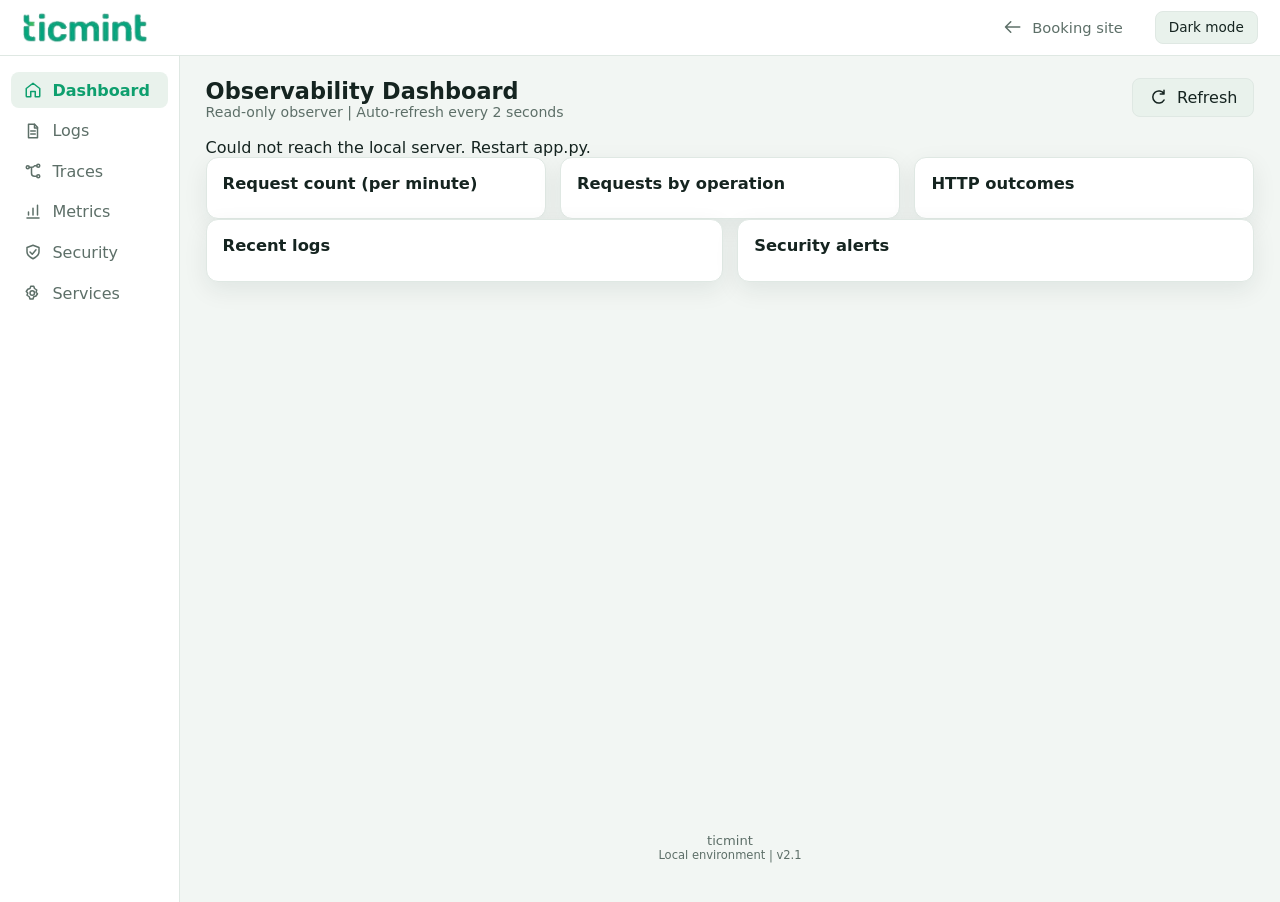
==== commit 29c98ea2: "Move nine animated scenarios to client and trace all rejected inputs" ====
--- a/templates/index.html
+++ b/templates/index.html
@@ -1,9 +1,3 @@
 <!doctype html><html lang="en" data-theme="light"><head><meta charset="utf-8"><meta name="viewport" content="width=device-width,initial-scale=1"><title>ticmint - dashboard</title><link rel="stylesheet" href="/static/style.css"><script src="/static/theme.js" defer></script><script src="/static/app.js" defer></script></head><body>
 <header class="site-header"><a class="brand" href="/" aria-label="Ticmint home"><img src="/static/ticmint-logo.png" alt="ticmint" width="281" height="69"></a><nav class="site-nav"><a href="/"><span class="icon icon-back" aria-hidden="true"></span>Booking site</a></nav><button id="theme-toggle" class="theme-toggle" type="button">Dark</button></header>
-<div class="shell"><nav id="nav"><button data-view="dashboard" class="active"><span class="icon icon-home" aria-hidden="true"></span><span>Dashboard</span></button><button data-view="logs"><span class="icon icon-logs" aria-hidden="true"></span><span>Logs</span></button><button data-view="traces"><span class="icon icon-traces" aria-hidden="true"></span><span>Traces</span></button><button data-view="metrics"><span class="icon icon-metrics" aria-hidden="true"></span><span>Metrics</span></button><button data-view="security"><span class="icon icon-security" aria-hidden="true"></span><span>Security</span></button><button data-view="scenarios"><span class="icon icon-scenarios" aria-hidden="true"></span><span>Scenarios</span></button><button data-view="services"><span class="icon icon-services" aria-hidden="true"></span><span>Services</span></button></nav><main><div class="heading"><div><h1 id="title">Observability Dashboard</h1><p id="subtitle">Ticketing system | Logs | Metrics | Traces | Security</p></div><button id="refresh"><span class="icon icon-refresh" aria-hidden="true"></span>Refresh</button></div><div id="dashboard" class="view"><div class="metrics" id="metrics"></div><div class="charts"><section><h2>Request count (per minute)</h2><div id="request-chart"></div></section><section><h2>Requests by operation</h2><div id="service-chart"></div></section><section><h2>HTTP outcomes</h2><div id="status-chart"></div></section></div><div class="columns"><section><h2>Recent logs</h2><div id="recent-logs"></div></section><section><h2>Security alerts</h2><div id="alerts"></div></section></div></div><div id="logs" class="view" hidden><section><h2>Application logs</h2><label for="log-filter">Search messages, level or trace ID</label><input id="log-filter" placeholder="Search logs"><pre id="all-logs"></pre></section></div><div id="traces" class="view" hidden><section><h2>Trace Explorer</h2><label for="trace-filter">Search trace ID or operation</label><input id="trace-filter" placeholder="Search traces"><div id="trace-list"></div><div id="details"></div></section></div><div id="security" class="view" hidden><section><h2>Security Alerts</h2><div id="security-alerts"></div><p class="muted">Detection rules: 3 booking failures from the same pseudonymous source within 60 seconds (HIGH); 8 or more booking attempts within 10 seconds from one source (MEDIUM, bot-like burst). Neither is proof of an attack. Alerts deduplicate per source per minute.</p><h2>Active HTTP protections</h2><div id="protections"></div><h2>Incident investigation</h2><ol><li>Open the alert's trace.</li><li>Inspect the failed span and correlated logs.</li><li>Check the source pattern and whether failures are legitimate.</li><li>Record findings; use human review before blocking anything.</li></ol></section></div><div id="scenarios" class="view" hidden><section><h2>Traffic and attack scenarios</h2><p class="muted">Every button sends real HTTP requests to this local server. The booking site and this dashboard share the same backend, so every run appears live in the charts, logs, traces and alerts.</p><div class="scenario-grid">
-<div class="scenario"><h3>Customer browsing</h3><p>Loads events and two seat maps, like a visitor comparing shows.</p><button data-scenario="browse" type="button">Run</button></div>
-<div class="scenario"><h3>Booking rush</h3><p>Eight buyers race for the same seat at once. Exactly one wins; the rest get SEAT_UNAVAILABLE. A rush can also trip the failure alert - that is expected.</p><button data-scenario="rush" type="button">Run</button></div>
-<div class="scenario"><h3>Repeated booking failures</h3><p>Three bookings for an event that does not exist, raising the HIGH repeated-failure alert.</p><button data-scenario="failures" type="button">Run</button></div>
-<div class="scenario"><h3>Bot burst</h3><p>Twelve rapid-fire booking attempts in one burst, raising the MEDIUM request-burst rule used to flag scalper-style automation.</p><button data-scenario="burst" type="button">Run</button></div>
-<div class="scenario"><h3>Malformed input</h3><p>Broken JSON payloads a fuzzer or script might send. The server rejects each with INVALID_INPUT before any booking logic runs.</p><button data-scenario="malformed" type="button">Run</button></div>
-</div><p id="scenario-result" role="status"></p></section></div><div id="services" class="view" hidden><section><h2>Logical components</h2><p>Booking site: customer-facing event and seat booking pages.<br>Ticketing service: request lifecycle and booking confirmation.<br>Inventory service: seat lookup and atomic reservation.<br>Security monitor: repeated-failure and request-burst detection.<br>Observability dashboard: this page, fed live by the same backend.</p><p>These are logical components within one Python process, not distributed microservices. No payment module, auth service or cloud exporter is connected.</p></section></div><footer class="dash-footer">ticmint <span>Local environment | v2.0</span></footer></main></div></body></html>
+<div class="shell"><nav id="nav"><button data-view="dashboard" class="active"><span class="icon icon-home" aria-hidden="true"></span><span>Dashboard</span></button><button data-view="logs"><span class="icon icon-logs" aria-hidden="true"></span><span>Logs</span></button><button data-view="traces"><span class="icon icon-traces" aria-hidden="true"></span><span>Traces</span></button><button data-view="metrics"><span class="icon icon-metrics" aria-hidden="true"></span><span>Metrics</span></button><button data-view="security"><span class="icon icon-security" aria-hidden="true"></span><span>Security</span></button><button data-view="services"><span class="icon icon-services" aria-hidden="true"></span><span>Services</span></button></nav><main><div class="heading"><div><h1 id="title">Observability Dashboard</h1><p id="subtitle">Read-only observer | Auto-refresh every 2 seconds</p></div><button id="refresh"><span class="icon icon-refresh" aria-hidden="true"></span>Refresh</button></div><div id="dashboard" class="view"><div class="metrics" id="metrics"></div><div class="charts"><section><h2>Request count (per minute)</h2><div id="request-chart"></div></section><section><h2>Requests by operation</h2><div id="service-chart"></div></section><section><h2>HTTP outcomes</h2><div id="status-chart"></div></section></div><div class="columns"><section><h2>Recent logs</h2><div id="recent-logs"></div></section><section><h2>Security alerts</h2><div id="alerts"></div></section></div></div><div id="logs" class="view" hidden><section><h2>Application logs</h2><label for="log-filter">Search messages, level or trace ID</label><input id="log-filter" placeholder="Search logs"><pre id="all-logs"></pre></section></div><div id="traces" class="view" hidden><section><h2>Trace Explorer</h2><label for="trace-filter">Search trace ID or operation</label><input id="trace-filter" placeholder="Search traces"><div id="trace-list"></div><div id="details"></div></section></div><div id="security" class="view" hidden><section><h2>Security Alerts</h2><div id="security-alerts"></div><p class="muted">Detection rules: 3 booking failures from the same pseudonymous source within 60 seconds (HIGH); 8 or more booking attempts within 10 seconds from one source (MEDIUM, bot-like burst). Neither is proof of an attack. Malformed-input rule: 3 invalid or oversized payloads in 60 seconds (MEDIUM). Alerts deduplicate per rule/source per minute.</p><h2>Active HTTP protections</h2><div id="protections"></div><h2>Incident investigation</h2><ol><li>Open the alert's trace.</li><li>Inspect the failed span and correlated logs.</li><li>Check the source pattern and whether failures are legitimate.</li><li>Record findings; use human review before blocking anything.</li></ol></section></div><div id="services" class="view" hidden><section><h2>Logical components</h2><p>Booking site: customer-facing event and seat booking pages.<br>Ticketing service: request lifecycle and booking confirmation.<br>Inventory service: seat lookup and atomic reservation.<br>Security monitor: repeated-failure and request-burst detection.<br>Observability dashboard: this page, fed live by the same backend.</p><p>These are logical components within one Python process, not distributed microservices. No payment module, auth service or cloud exporter is connected.</p></section></div><footer class="dash-footer">ticmint <span>Local environment | v2.1</span></footer></main></div></body></html>
--- a/static/style.css
+++ b/static/style.css
@@ -27,8 +27,12 @@
 .chip.active{background:var(--accent);color:#fff;border-color:var(--accent)}
 .event-grid{display:grid;grid-template-columns:repeat(auto-fill,minmax(260px,1fr));gap:1.2rem;max-width:1080px;margin:1.6rem auto;padding:0 1.2rem 2.5rem}
 .card{background:var(--panel);border:1px solid var(--border);border-radius:14px;overflow:hidden;box-shadow:var(--shadow);display:flex;flex-direction:column}
-.card-banner{height:110px;position:relative}
-.card-banner .tag{position:absolute;top:.7rem;left:.7rem;background:rgba(0,0,0,.35);color:#fff;font-size:.72rem;padding:.22rem .6rem;border-radius:999px;letter-spacing:.04em;text-transform:uppercase}
+.card-banner{height:180px;position:relative;background:var(--panel-2);overflow:hidden}
+.event-photo{display:block;width:100%;height:100%;object-fit:cover;transition:transform .25s ease}
+.card:hover .event-photo{transform:scale(1.035)}
+.event-detail-photo{display:block;width:100%;height:240px;object-fit:cover;border-radius:12px;margin-bottom:1rem}
+@media (prefers-reduced-motion:reduce){.event-photo{transition:none}.card:hover .event-photo{transform:none}}
+.card-banner .tag{position:absolute;top:.7rem;left:.7rem;background:rgba(0,0,0,.72);color:#fff;font-size:.72rem;padding:.22rem .6rem;border-radius:999px;letter-spacing:.04em;text-transform:uppercase}
 .card-body{padding:.9rem 1rem 1.1rem;display:flex;flex-direction:column;gap:.35rem;flex:1}
 .card-row{display:flex;align-items:center;justify-content:space-between;margin-top:auto;padding-top:.6rem}
 .link-button{background:none;color:var(--accent);padding:.4rem 0}
@@ -133,3 +137,7 @@
 @media(max-width:480px){.site-header{gap:.5rem;padding:.7rem .75rem;flex-wrap:wrap}.brand img{width:104px}.site-nav a{font-size:.8rem;padding:.4rem}.theme-toggle{margin-left:auto}.shell main{padding:1rem}.heading{align-items:center}#nav button{white-space:nowrap;flex-shrink:0}.metric{padding:.8rem}.metric-icon{width:32px;height:32px;flex-basis:32px}.heading h1{font-size:1.15rem}}
 .metric .metric-icon .icon{color:var(--accent)}
 .metric.bad .metric-icon .icon{color:var(--danger)}
+
+.client-scenarios{max-width:1180px;margin:32px auto;padding:24px;scroll-margin-top:20px}.client-scenarios h2{margin-top:0}#scenario-result{white-space:pre-line;overflow-wrap:anywhere}#scenario-requests{display:grid;gap:8px;margin-bottom:16px}.scenario-request{padding:10px;background:var(--bg);border:1px solid var(--border);border-radius:8px;overflow-wrap:anywhere}.scenario-request a{display:block;font-size:12px}.site-nav{flex-wrap:wrap}@media(max-width:600px){.client-scenarios{margin:16px 10px;padding:16px}.site-header{flex-wrap:wrap;gap:10px}}
+
+.scenario-stage{position:relative;padding:20px;background:var(--bg);border:1px solid var(--border);border-radius:12px;margin:24px 0}.request-flow{display:flex;position:relative;align-items:center;gap:12px;padding:16px 0}.flow-node{flex:1;padding:16px;border:1px solid var(--border);border-radius:10px;text-align:center;background:var(--panel);font-weight:600;z-index:1}.flow-node span{display:block;font-size:12px;color:var(--muted);font-weight:400;margin-top:8px}.flow-arrow{font-size:24px;color:var(--accent)}.flow-packet{display:none;position:absolute;left:10%;top:50%;width:10px;height:10px;background:var(--accent);border-radius:50%;z-index:2;box-shadow:0 0 12px var(--accent)}[data-state="sending"] .flow-packet{display:block;animation:transit 1.2s linear infinite}[data-state="sending"] .client,[data-state="receiving"] .server,[data-state="done"] .observer{border-color:var(--accent);box-shadow:0 0 0 2px var(--panel-2)}.scenario-request.passed{border-left:4px solid var(--accent-2)}.scenario-request.failed{border-left:4px solid var(--danger)}.scenario-request.pending{opacity:.7}@keyframes transit{to{left:90%}}@media(max-width:600px){.request-flow{flex-direction:column}.flow-node{width:100%}.flow-arrow{transform:rotate(90deg)}.flow-packet{display:none!important}.scenario-stage{padding:12px}}@media(prefers-reduced-motion:reduce){.flow-packet{animation:none!important}*{scroll-behavior:auto!important}}
